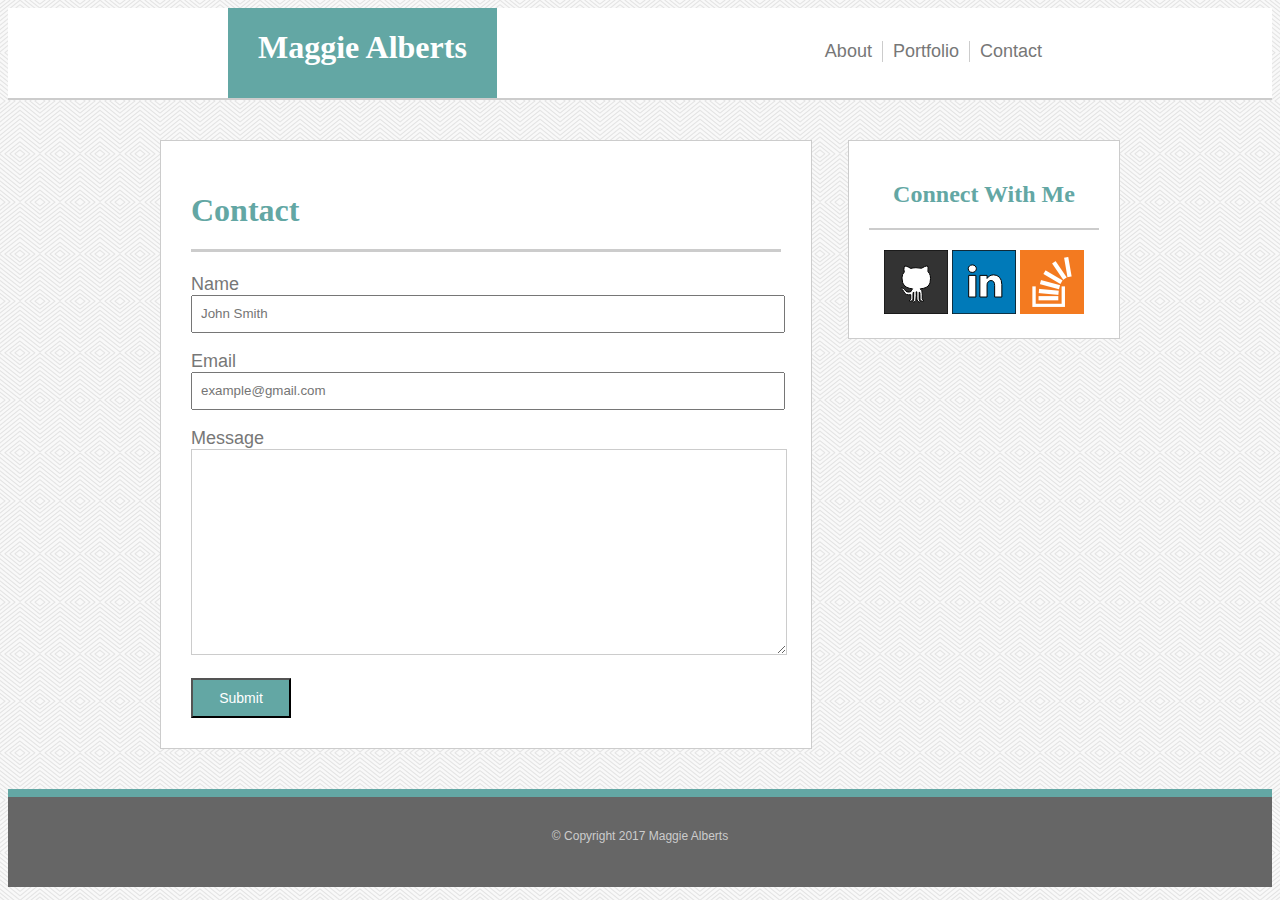
==== contact.html @ f1273705 "second commit" ====
<!DOCTYPE html>

<html>

<head>

	<meta charset="utf-8">

	<title>MMA - Contact</title>

	<link rel="stylesheet" type="text/css" href="assets/css/style.css">

</head>

<body>

	<div class="header clearfix">

		<div class="name">

	 		<h1>Maggie Alberts</h1>
	
	 	</div>

		<div class="nav">
			<ul>
				<li class="lilines" title="About"><a href="index.html">About</a></li>
				<li class="lilines" title="Portfolio"><a href="portfolio.html">Portfolio</a></li>
				<li><a href="contact.html" title="Contact">Contact</a></li>
			</ul>
		</div>

	</div>

	<div class="content clearfix">

		<div class="about">

			<h1 id="aboutline">Contact</h1>

			<div>

				<form method="post" action="mailto:maggiemalberts@gmail.com" enctype="text/plain">
					
					<p>
						<label>Name</label>
						<input type="text" name="Name" class="textarea" placeholder="John Smith">
					</p>

					<p>
						<label>Email</label>
						<input type="text" name="Email" class="textarea" placeholder="example@gmail.com">
					</p>

					<p>
						<label>Message</label>
						<textarea class="message"></textarea>
					</p>

				<input type="submit" value="Submit" class="button">

				</form>

			</div>
			
		</div>

		<div class="connect">

			<h2 id="connectline">Connect With Me</h2>

			<a href="https://github.com/mmalberts" target="_blank"><img src="assets/images/github_icon.png" title="GitHub" alt="GitHub"></a>

			<a href="https://www.linkedin.com/feed/" target="_blank"><img src="assets/images/linkedin_icon.png" title="LinkedIn" alt="LinkedIn"></a>

			<a href="https://stackoverflow.com/users/8892348/mmalberts?tab=profile" target="_blank"><img src="assets/images/stackoverflow_icon.png" title="Stack Overflow" alt="Stack Overflow"></a>

		</div>

	</div>

	<div class="footer">
		<p id="foottext">&copy; Copyright 2017 Maggie Alberts</p>
	</div>

</body>

</html>
---- assets/css/style.css ----
body{
	background-image: url("../images/whirlpool.png");
}

.header {
	width: 100%;
	height: 90px;
	border-bottom: 2px solid #cccccc;
	position: relative;
	background: #ffffff;
}

.name {
	height: 100%;
	position: absolute;
	left: 220px;
	background: #63a7a4;
	color: #ffffff;
	padding: 0px 30px 0px 30px;
}

h1, h2 {
	font-family: 'Georgia', Times, Times New Roman, serif;
}

p {
	font-family: 'Arial', 'Helvetica Neue', Helvetica, sans-serif;
	font-size: 18px;
	color: #777777;
}

.doublespace {
	line-height: 200%;
}

ul {
	list-style-type: none;
	position: absolute;
	right: 220px;
	font-family: 'Arial', 'Helvetica Neue', Helvetica, sans-serif;
	font-size: 18px;
}

li {
	float: left;
	padding: 0px 10px 0px 10px;
	margin-top: 15px;
}

.lilines {
	border-right: 1px solid #cccccc;
}

a {
	color: #777777;
	text-decoration: none;
}

.nav {

}

.content {
	width: 960px;
	margin: 0 auto;
	position: relative;
	margin-top: 40px;
	margin-bottom: 40px;
}

.about {
	width: 590px;
	padding: 30px;
	background: #ffffff;
	border: 1px solid #cccccc;
}

#aboutline {
	color: #63a7a4;
	padding-bottom: 20px;
	border-bottom: 3px solid #cccccc;
}

.headshot {
	width: 200px;
	height: 200px;
	margin-right: 30px;
	float: left;
}

.connect {
	width: 230px;
	padding: 20px;
	position: absolute;
	text-align: center;
	right: 0;
	top: 0;
	background: #ffffff;
	border: 1px solid #cccccc;
}

#connectline {
	color: #63a7a4;
	padding-bottom: 20px;
	border-bottom: 2px solid #cccccc;
}

.footer {
	/* total height should be 90px */
	width: 100%;
	height: 50px;
	padding: 20px 0px 20px 0px;
	text-align: center;
	border-top: 8px solid #63a7a4;
	background: #666666;
}

#foottext {
	font-size: 12px;
	color: #cccccc;
}

.clearfix::after {
	content: "";
	display: block;
	clear: both;
}

.textarea {
	/* total width should be 590px */
	height: 24px;
	width: 574px;
	padding: 5px 8px 5px 8px;
}

.message {
	height: 200px;
	width: 590px;
	border: 1px solid #cccccc;
}

.button {
	background: #63a7a4;
	width: 100px;
	height: 40px;
	color: #ffffff;
	font-size: 14px;
	border-radius: 0px;
}

.portpic {
	width: 280px;
	height: 210px;
}

.picdiv {
	width: 280px;
	height: 210px;
	margin: 20px 0px 20px 0px;
	background: #cccccc;
	position: relative;
}

.picright {
	float: right;
}

.picleft {
	float: left;
}

.pictext {
	margin: 0px;
	position: absolute;
	bottom: 10px;
	width: 100%;
	padding: 15px 0px 15px 0px;
	background: #63a7a4;
	color: #ffffff;
	z-index: 2;
	text-align: center;
}
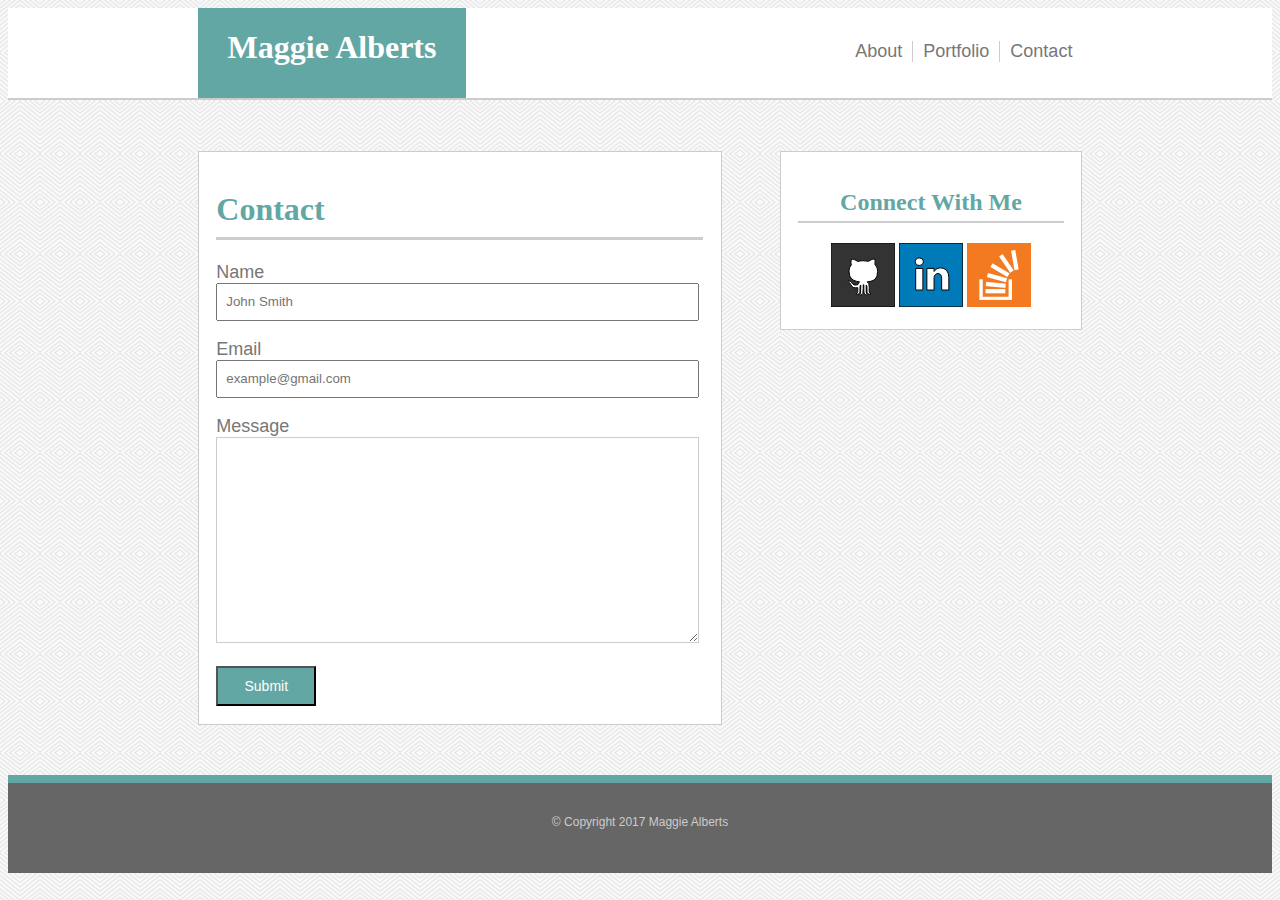
==== commit 27de36bc: "third commit" ====
--- a/contact.html
+++ b/contact.html
@@ -5,6 +5,8 @@
 <head>
 
 	<meta charset="utf-8">
+
+	<meta name="viewport" content="width=device-width, initial-scale=1.0">
 
 	<title>MMA - Contact</title>
 
@@ -16,18 +18,22 @@
 
 	<div class="header clearfix">
 
-		<div class="name">
+		<div class="headtext">
 
-	 		<h1>Maggie Alberts</h1>
-	
-	 	</div>
+			<div class="name">
 
-		<div class="nav">
-			<ul>
-				<li class="lilines" title="About"><a href="index.html">About</a></li>
-				<li class="lilines" title="Portfolio"><a href="portfolio.html">Portfolio</a></li>
-				<li><a href="contact.html" title="Contact">Contact</a></li>
-			</ul>
+		 		<h1>Maggie Alberts</h1>
+		
+		 	</div>
+
+			<div class="nav">
+				<ul>
+					<li class="lilines" title="About"><a href="index.html">About</a></li>
+					<li class="lilines" title="Portfolio"><a href="portfolio.html">Portfolio</a></li>
+					<li><a href="contact.html" title="Contact">Contact</a></li>
+				</ul>
+			</div>
+
 		</div>
 
 	</div>
@@ -69,11 +75,11 @@
 
 			<h2 id="connectline">Connect With Me</h2>
 
-			<a href="https://github.com/mmalberts" target="_blank"><img src="assets/images/github_icon.png" title="GitHub" alt="GitHub"></a>
+			<a href="https://github.com/mmalberts" target="_blank"><img src="assets/images/github_icon.png" title="GitHub" alt="GitHub" class="icon"></a>
 
-			<a href="https://www.linkedin.com/feed/" target="_blank"><img src="assets/images/linkedin_icon.png" title="LinkedIn" alt="LinkedIn"></a>
+			<a href="https://www.linkedin.com/feed/" target="_blank"><img src="assets/images/linkedin_icon.png" title="LinkedIn" alt="LinkedIn" class="icon"></a>
 
-			<a href="https://stackoverflow.com/users/8892348/mmalberts?tab=profile" target="_blank"><img src="assets/images/stackoverflow_icon.png" title="Stack Overflow" alt="Stack Overflow"></a>
+			<a href="https://stackoverflow.com/users/8892348/mmalberts?tab=profile" target="_blank"><img src="assets/images/stackoverflow_icon.png" title="Stack Overflow" alt="Stack Overflow" class="icon"></a>
 
 		</div>
 
--- a/assets/css/style.css
+++ b/assets/css/style.css
@@ -1,22 +1,5 @@
 body{
 	background-image: url("../images/whirlpool.png");
-}
-
-.header {
-	width: 100%;
-	height: 90px;
-	border-bottom: 2px solid #cccccc;
-	position: relative;
-	background: #ffffff;
-}
-
-.name {
-	height: 100%;
-	position: absolute;
-	left: 220px;
-	background: #63a7a4;
-	color: #ffffff;
-	padding: 0px 30px 0px 30px;
 }
 
 h1, h2 {
@@ -29,14 +12,8 @@
 	color: #777777;
 }
 
-.doublespace {
-	line-height: 200%;
-}
-
 ul {
 	list-style-type: none;
-	position: absolute;
-	right: 220px;
 	font-family: 'Arial', 'Helvetica Neue', Helvetica, sans-serif;
 	font-size: 18px;
 }
@@ -45,10 +22,6 @@
 	float: left;
 	padding: 0px 10px 0px 10px;
 	margin-top: 15px;
-}
-
-.lilines {
-	border-right: 1px solid #cccccc;
 }
 
 a {
@@ -56,41 +29,71 @@
 	text-decoration: none;
 }
 
+.header {
+	width: 100%;
+	height: 90px;
+	border-bottom: 2px solid #cccccc;
+	background: #ffffff;
+}
+
+.headtext {
+	margin: 0 auto;
+	/*width: 960px;*/
+	width: 70%;
+	height: 100%;
+}
+
+.name {
+	height: 100%;
+	float: left;
+	background: #63a7a4;
+	color: #ffffff;
+	padding: 0px 30px 0px 30px;
+}
+
 .nav {
-
+	float: right;
+}
+
+.lilines {
+	border-right: 1px solid #cccccc;
 }
 
 .content {
-	width: 960px;
+	width: 70%;
 	margin: 0 auto;
 	position: relative;
-	margin-top: 40px;
-	margin-bottom: 40px;
+	margin-top: 4%;
+	margin-bottom: 4%;
 }
 
 .about {
-	width: 590px;
-	padding: 30px;
+	width: 55%;
+	padding: 2%;
 	background: #ffffff;
 	border: 1px solid #cccccc;
 }
 
 #aboutline {
 	color: #63a7a4;
-	padding-bottom: 20px;
+	padding-bottom: 2%;
 	border-bottom: 3px solid #cccccc;
 }
 
 .headshot {
 	width: 200px;
 	height: 200px;
-	margin-right: 30px;
-	float: left;
+	margin-right: 3%;
+	float: left;
+}
+
+.doublespace {
+	line-height: 200%;
 }
 
 .connect {
-	width: 230px;
-	padding: 20px;
+	width: 30%;
+	padding: 2%;
 	position: absolute;
 	text-align: center;
 	right: 0;
@@ -101,7 +104,7 @@
 
 #connectline {
 	color: #63a7a4;
-	padding-bottom: 20px;
+	padding-bottom: 2%;
 	border-bottom: 2px solid #cccccc;
 }
 
@@ -129,13 +132,13 @@
 .textarea {
 	/* total width should be 590px */
 	height: 24px;
-	width: 574px;
+	width: 95%;
 	padding: 5px 8px 5px 8px;
 }
 
 .message {
 	height: 200px;
-	width: 590px;
+	width: 98%;
 	border: 1px solid #cccccc;
 }
 
@@ -149,14 +152,14 @@
 }
 
 .portpic {
-	width: 280px;
-	height: 210px;
+	width: 100%;
+	height: 100%;
 }
 
 .picdiv {
-	width: 280px;
-	height: 210px;
-	margin: 20px 0px 20px 0px;
+	width: 46%;
+	height: 100%;
+	margin: 2%;
 	background: #cccccc;
 	position: relative;
 }
@@ -172,11 +175,173 @@
 .pictext {
 	margin: 0px;
 	position: absolute;
-	bottom: 10px;
+	bottom: 5%;
 	width: 100%;
 	padding: 15px 0px 15px 0px;
 	background: #63a7a4;
 	color: #ffffff;
 	z-index: 2;
 	text-align: center;
-}+}
+
+@media screen and (max-width: 980px) {
+
+.headtext {
+	width: 80%;
+}
+
+.content {
+	width: 80%;
+}
+	
+.headshot {
+	width: 100%;
+	height: 100%;
+	margin-bottom: 20px;
+}
+
+.about {
+	width: 55%;
+}
+
+.connect {
+	width: 30%;
+}
+
+.picright {
+	float: none;
+}
+
+.picleft {
+	float: none;
+}
+
+.picdiv {
+	width: 95%;
+	height: 100%;
+	margin-bottom: 8%;
+}
+
+.portpic {
+	width: 100%;
+	height: 100%;
+}
+
+}
+
+@media screen and (max-width: 768px) {
+
+.headtext {
+	width: 95%;
+}
+
+.content {
+	float: none;
+	width: 95%;
+}
+
+.about {
+	float: none;
+	margin-bottom: 30px;
+	width: 96%;
+}
+
+.headshot {
+	width: 50%;
+	height: 50%;
+}
+
+.connect {
+	float: none;
+	width: 96%;
+	text-align: left;
+	position: static;
+}
+
+.icon {
+	margin: 5px;
+}
+
+.picright {
+	float: right;
+}
+
+.picleft {
+	float: left;
+}
+
+.picdiv {
+	width: 45%;
+	margin-bottom: 3%;
+}
+
+.portpic {
+
+}
+
+}
+
+@media screen and (max-width: 640px) {
+
+.header {
+	height: 100%;
+	/*overflow: auto;*/
+}
+
+.headtext {
+	width: 100%;
+	text-align: center;
+}
+
+.name {
+	float: none;
+	padding: 5px;
+}
+
+.nav {
+	float: none;
+	padding: 5px;
+	text-align: left;
+	overflow: auto;
+}
+
+ul {
+	overflow: auto;
+}
+
+li {
+	width: 28%;
+	margin: 0px;
+	text-align: center;
+}
+
+.content {
+	width: 95%;
+}
+
+.headshot {
+	width: 100%;
+	height: 100%;
+}
+
+.picright {
+	float: none;
+}
+
+.picleft {
+	float: none;
+}
+
+.picdiv {
+	width: 95%;
+	height: 100%;
+	margin-bottom: 8%;
+}
+
+.portpic {
+	width: 100%;
+	height: 100%;
+}
+
+}
+
